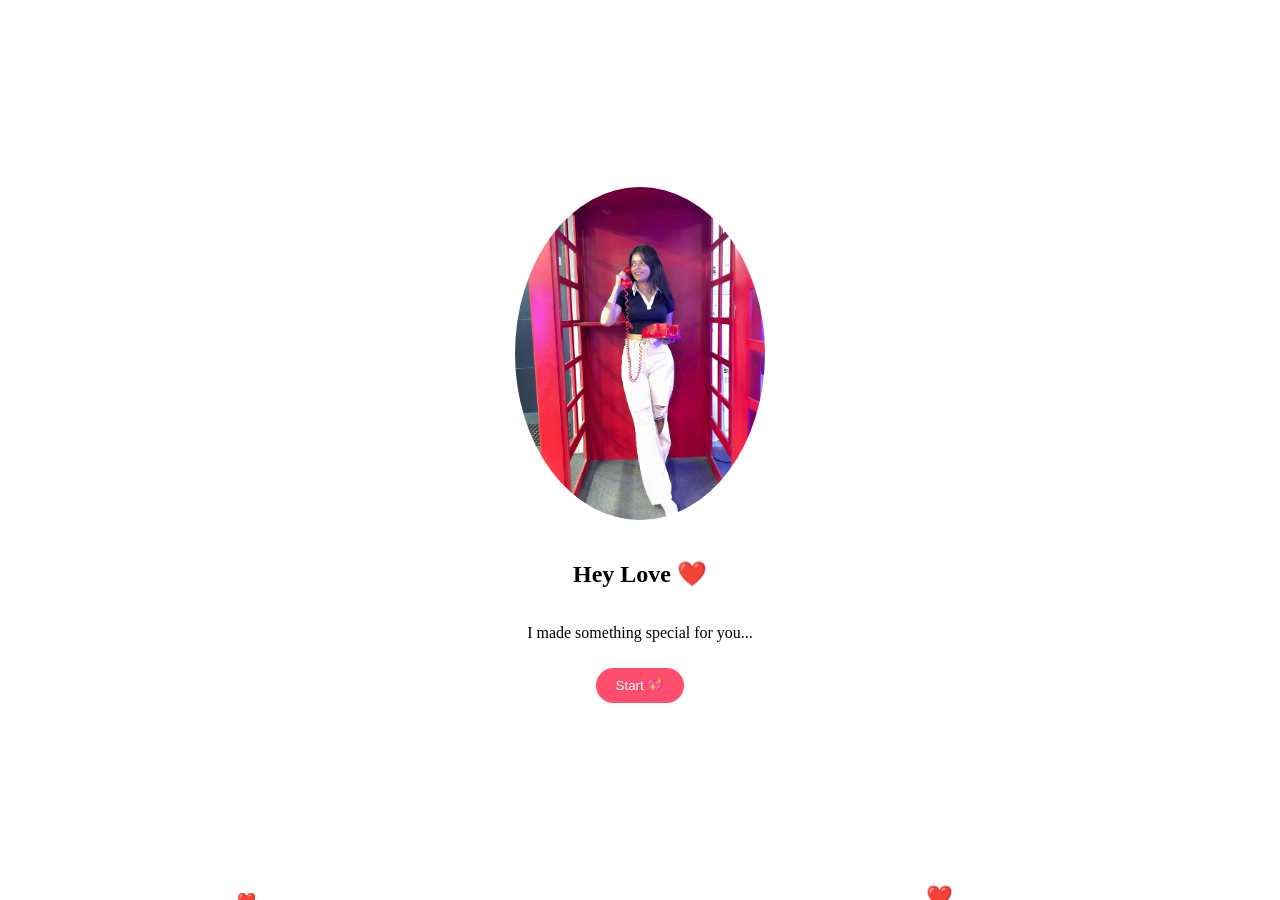
==== index.html @ 3c125be7 "Update index.html" ====
<!DOCTYPE html>
<html>
<head>
  <meta name="viewport" content="width=device-width, initial-scale=1.0">
  <title>Welcome ❤️</title>
  <link rel="stylesheet" href="css/style.css">
</head>

<body class="page1">

  <img src="assets/images/img1.jpg" class="hero-img">

  <h2>Hey Love ❤️</h2>
  <p>I made something special for you...</p>

  <button onclick="nextPage('page2.html')">Start 💖</button>

  <script src="js/main.js"></script>
</body>
</html>
---- css/style.css ----
body {
  margin: 0;
  font-family: cursive;
  text-align: center;
}

/* ================= PAGE 1 (FIXED MOBILE CENTER) ================= */
.page1 {
  display: flex;
  flex-direction: column;
  justify-content: center;
  align-items: center;
  height: 100vh;
  padding: 20px;
  box-sizing: border-box;
}

.hero-img {
  width: 70vw;
  max-width: 250px;
  border-radius: 50%;
  margin-bottom: 20px;
}

/* ================= PAGE 2 (IMAGE FIX) ================= */
.page2 {
  background: linear-gradient(135deg, #ffd1dc, #ffe4e1);
  min-height: 100vh;
  padding: 20px;
  box-sizing: border-box;
}

.gallery {
  display: flex;
  flex-direction: column;
  align-items: center;
  gap: 20px;
}

.card {
  width: 90%;
  max-width: 320px;
  background: rgba(255,255,255,0.7);
  padding: 10px;
  border-radius: 15px;
}

.card img {
  width: 100%;
  height: auto;
  max-height: 70vh;   /* IMPORTANT FIX */
  object-fit: cover;
  border-radius: 12px;
}

/* ================= PAGE 3 (DO NOT TOUCH - WORKING) ================= */
.page3 {
  background: linear-gradient(#ffd1dc, #ffe4e1);
  display: flex;
  flex-direction: column;
  align-items: center;
  justify-content: center;
  height: 100vh;
}

/* TITLE FIX */
.title {
  margin-bottom: 40px;
}

/* CAKE */
.cake {
  position: relative;
  width: 150px;
  height: 110px;
}

/* CAKE PARTS */
.slice {
  position: absolute;
  width: 50%;
  height: 80px;
  bottom: 0;
  background: #ff4d6d;
  transition: 0.5s;
}

.left {
  left: 0;
  border-radius: 10px 0 0 10px;
}

.right {
  right: 0;
  border-radius: 0 10px 10px 0;
}

/* TOP */
.top {
  position: absolute;
  top: 0;
  width: 100%;
  height: 30px;
  background: white;
  border-radius: 10px 10px 0 0;
}

/* CUT EFFECT */
.cake.cut .left {
  transform: translateX(-20px) rotate(-8deg);
}

.cake.cut .right {
  transform: translateX(20px) rotate(8deg);
}

/* CANDLES */
.candles {
  position: absolute;
  top: -20px;
  width: 100%;
  display: flex;
  justify-content: space-around;
}

.candle {
  width: 6px;
  height: 20px;
  background: #ff4d6d;
}

.flame {
  width: 8px;
  height: 10px;
  background: orange;
  border-radius: 50%;
  animation: flicker 0.3s infinite alternate;
}

@keyframes flicker {
  from { transform: scale(1); }
  to { transform: scale(1.2); }
}

/* ================= PAGE 4 (UNCHANGED) ================= */
.page4 {
  display: flex;
  justify-content: center;
  align-items: center;
  height: 100vh;
  background: linear-gradient(135deg, #ffe0ec, #ffd6e0);
  padding: 20px;
  box-sizing: border-box;
}

.letter {
  width: 90%;
  max-width: 320px;
  padding: 20px;
  background: rgba(255,255,255,0.9);
  border-radius: 20px;
}

/* ================= COMMON ================= */
button {
  padding: 10px 20px;
  margin: 10px;
  border: none;
  border-radius: 25px;
  background: #ff4d6d;
  color: white;
}

/* HEARTS */
.heart {
  position: fixed;
  bottom: -10px;
  animation: floatUp 6s linear;
}

@keyframes floatUp {
  to {
    transform: translateY(-110vh);
  }
}
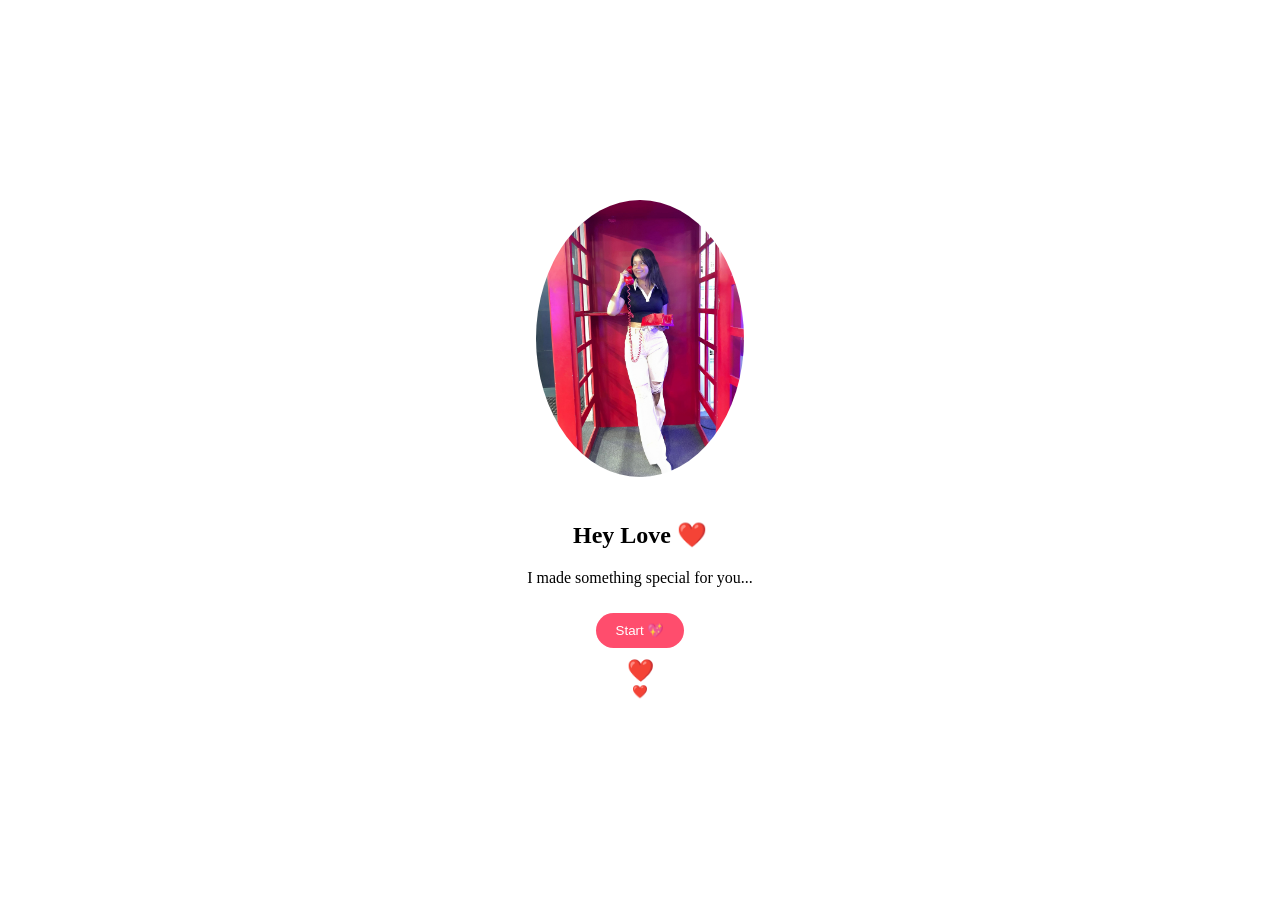
==== commit 8caacb9a: "Update index.html" ====
--- a/index.html
+++ b/index.html
@@ -3,17 +3,19 @@
 <head>
   <meta name="viewport" content="width=device-width, initial-scale=1.0">
   <title>Welcome ❤️</title>
-  <link rel="stylesheet" href="css/style.css">
+  <link rel="stylesheet" href="css/style.css?v=2">
 </head>
 
 <body class="page1">
 
-  <img src="assets/images/img1.jpg" class="hero-img">
+  <div class="container">
+    <img src="assets/images/img1.jpg" class="hero-img">
 
-  <h2>Hey Love ❤️</h2>
-  <p>I made something special for you...</p>
+    <h2>Hey Love ❤️</h2>
+    <p>I made something special for you...</p>
 
-  <button onclick="nextPage('page2.html')">Start 💖</button>
+    <button onclick="nextPage('page2.html')">Start 💖</button>
+  </div>
 
   <script src="js/main.js"></script>
 </body>
--- a/css/style.css
+++ b/css/style.css
@@ -1,10 +1,17 @@
-body {
+/* GLOBAL FIX (VERY IMPORTANT) */
+* {
+  box-sizing: border-box;
+}
+
+html, body {
+  width: 100%;
+  overflow-x: hidden;
   margin: 0;
   font-family: cursive;
   text-align: center;
 }
 
-/* ================= PAGE 1 (FIXED MOBILE CENTER) ================= */
+/* ================= PAGE 1 ================= */
 .page1 {
   display: flex;
   flex-direction: column;
@@ -12,34 +19,34 @@
   align-items: center;
   height: 100vh;
   padding: 20px;
-  box-sizing: border-box;
 }
 
 .hero-img {
-  width: 70vw;
-  max-width: 250px;
+  width: 80%;
+  max-width: 260px;
+  height: auto;
   border-radius: 50%;
   margin-bottom: 20px;
 }
 
-/* ================= PAGE 2 (IMAGE FIX) ================= */
+/* ================= PAGE 2 ================= */
 .page2 {
   background: linear-gradient(135deg, #ffd1dc, #ffe4e1);
   min-height: 100vh;
   padding: 20px;
-  box-sizing: border-box;
 }
 
 .gallery {
+  width: 100%;
+  max-width: 400px;
+  margin: auto;
   display: flex;
   flex-direction: column;
-  align-items: center;
   gap: 20px;
 }
 
 .card {
-  width: 90%;
-  max-width: 320px;
+  width: 100%;
   background: rgba(255,255,255,0.7);
   padding: 10px;
   border-radius: 15px;
@@ -48,120 +55,16 @@
 .card img {
   width: 100%;
   height: auto;
-  max-height: 70vh;   /* IMPORTANT FIX */
+  max-height: 60vh;
   object-fit: cover;
   border-radius: 12px;
+  display: block;
 }
 
-/* ================= PAGE 3 (DO NOT TOUCH - WORKING) ================= */
-.page3 {
-  background: linear-gradient(#ffd1dc, #ffe4e1);
-  display: flex;
-  flex-direction: column;
-  align-items: center;
-  justify-content: center;
-  height: 100vh;
-}
+/* ================= KEEP YOUR PAGE 3 & 4 BELOW (UNCHANGED) ================= */
+/* DO NOT MODIFY YOUR EXISTING PAGE 3 & PAGE 4 CSS */
 
-/* TITLE FIX */
-.title {
-  margin-bottom: 40px;
-}
-
-/* CAKE */
-.cake {
-  position: relative;
-  width: 150px;
-  height: 110px;
-}
-
-/* CAKE PARTS */
-.slice {
-  position: absolute;
-  width: 50%;
-  height: 80px;
-  bottom: 0;
-  background: #ff4d6d;
-  transition: 0.5s;
-}
-
-.left {
-  left: 0;
-  border-radius: 10px 0 0 10px;
-}
-
-.right {
-  right: 0;
-  border-radius: 0 10px 10px 0;
-}
-
-/* TOP */
-.top {
-  position: absolute;
-  top: 0;
-  width: 100%;
-  height: 30px;
-  background: white;
-  border-radius: 10px 10px 0 0;
-}
-
-/* CUT EFFECT */
-.cake.cut .left {
-  transform: translateX(-20px) rotate(-8deg);
-}
-
-.cake.cut .right {
-  transform: translateX(20px) rotate(8deg);
-}
-
-/* CANDLES */
-.candles {
-  position: absolute;
-  top: -20px;
-  width: 100%;
-  display: flex;
-  justify-content: space-around;
-}
-
-.candle {
-  width: 6px;
-  height: 20px;
-  background: #ff4d6d;
-}
-
-.flame {
-  width: 8px;
-  height: 10px;
-  background: orange;
-  border-radius: 50%;
-  animation: flicker 0.3s infinite alternate;
-}
-
-@keyframes flicker {
-  from { transform: scale(1); }
-  to { transform: scale(1.2); }
-}
-
-/* ================= PAGE 4 (UNCHANGED) ================= */
-.page4 {
-  display: flex;
-  justify-content: center;
-  align-items: center;
-  height: 100vh;
-  background: linear-gradient(135deg, #ffe0ec, #ffd6e0);
-  padding: 20px;
-  box-sizing: border-box;
-}
-
-.letter {
-  width: 90%;
-  max-width: 320px;
-  padding: 20px;
-  background: rgba(255,255,255,0.9);
-  border-radius: 20px;
-}
-
-/* ================= COMMON ================= */
+/* BUTTON */
 button {
   padding: 10px 20px;
   margin: 10px;
@@ -171,15 +74,13 @@
   color: white;
 }
 
-/* HEARTS */
-.heart {
-  position: fixed;
-  bottom: -10px;
-  animation: floatUp 6s linear;
-}
+/* MOBILE TWEAK */
+@media (max-width: 600px) {
+  h2 {
+    font-size: 20px;
+  }
 
-@keyframes floatUp {
-  to {
-    transform: translateY(-110vh);
+  button {
+    width: 80%;
   }
 }
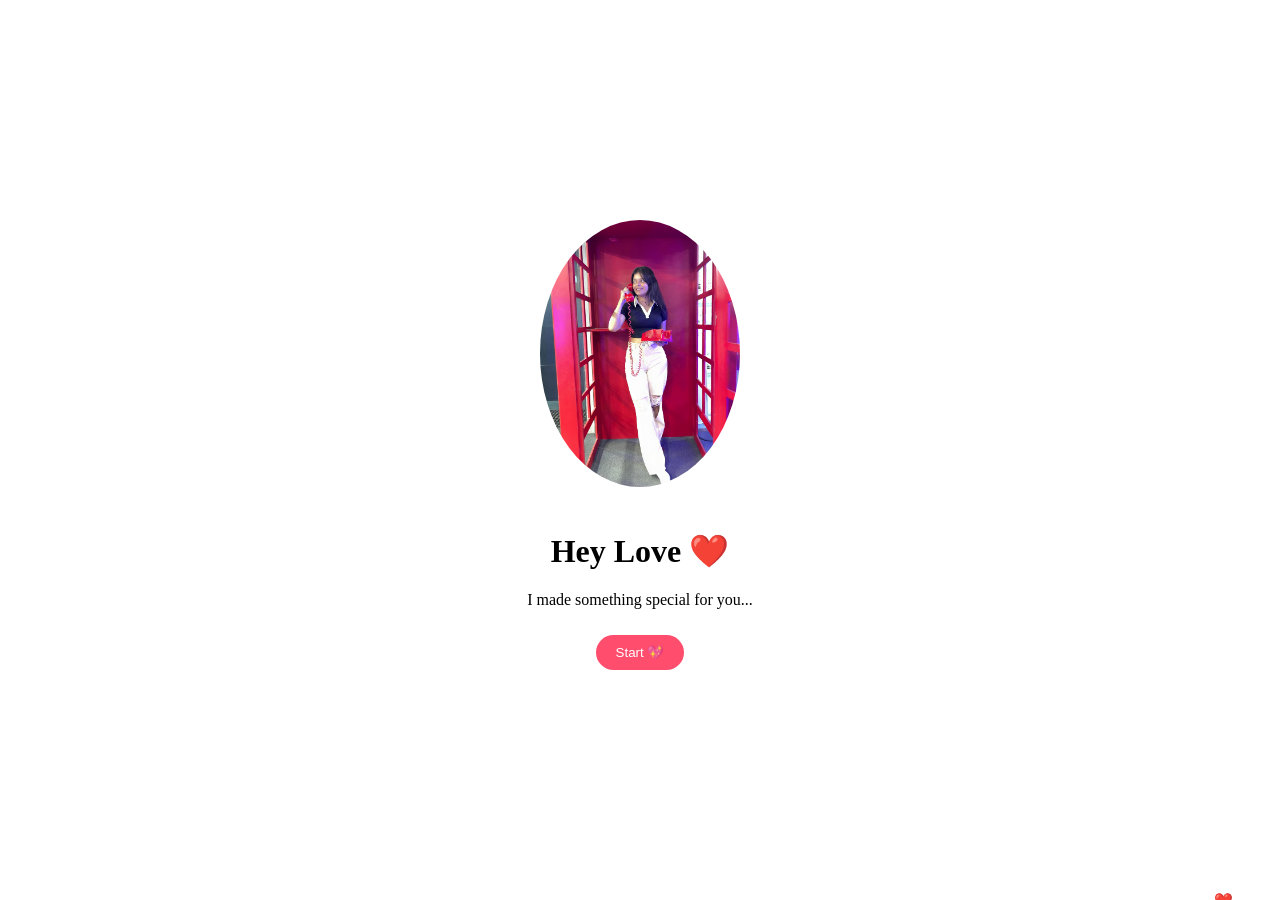
==== commit 91d68ccf: "Update index.html" ====
--- a/index.html
+++ b/index.html
@@ -1,22 +1,22 @@
 <!DOCTYPE html>
 <html>
 <head>
-  <meta name="viewport" content="width=device-width, initial-scale=1.0">
-  <title>Welcome ❤️</title>
-  <link rel="stylesheet" href="css/style.css?v=2">
+<meta name="viewport" content="width=device-width, initial-scale=1.0">
+<title>Hey Love ❤️</title>
+<link rel="stylesheet" href="css/style.css">
 </head>
 
 <body class="page1">
 
-  <div class="container">
-    <img src="assets/images/img1.jpg" class="hero-img">
+<div class="center">
+  <img src="assets/images/img1.jpg" class="hero-img">
 
-    <h2>Hey Love ❤️</h2>
-    <p>I made something special for you...</p>
+  <h1>Hey Love ❤️</h1>
+  <p>I made something special for you...</p>
 
-    <button onclick="nextPage('page2.html')">Start 💖</button>
-  </div>
+  <button onclick="nextPage('page2.html')">Start 💖</button>
+</div>
 
-  <script src="js/main.js"></script>
+<script src="js/main.js"></script>
 </body>
 </html>
--- a/css/style.css
+++ b/css/style.css
@@ -1,12 +1,12 @@
-/* GLOBAL FIX (VERY IMPORTANT) */
+/* GLOBAL FIX */
 * {
   box-sizing: border-box;
 }
 
 html, body {
+  margin: 0;
   width: 100%;
   overflow-x: hidden;
-  margin: 0;
   font-family: cursive;
   text-align: center;
 }
@@ -14,16 +14,20 @@
 /* ================= PAGE 1 ================= */
 .page1 {
   display: flex;
-  flex-direction: column;
   justify-content: center;
   align-items: center;
   height: 100vh;
   padding: 20px;
 }
 
+.container {
+  width: 100%;
+  max-width: 350px;
+}
+
 .hero-img {
   width: 80%;
-  max-width: 260px;
+  max-width: 250px;
   height: auto;
   border-radius: 50%;
   margin-bottom: 20px;
@@ -47,7 +51,7 @@
 
 .card {
   width: 100%;
-  background: rgba(255,255,255,0.7);
+  background: rgba(255,255,255,0.8);
   padding: 10px;
   border-radius: 15px;
 }
@@ -61,8 +65,38 @@
   display: block;
 }
 
-/* ================= KEEP YOUR PAGE 3 & 4 BELOW (UNCHANGED) ================= */
-/* DO NOT MODIFY YOUR EXISTING PAGE 3 & PAGE 4 CSS */
+.card p {
+  margin-top: 10px;
+  font-size: 14px;
+}
+
+/* ================= PAGE 3 (UNCHANGED) ================= */
+.page3 {
+  background: linear-gradient(#ffd1dc, #ffe4e1);
+  display: flex;
+  flex-direction: column;
+  align-items: center;
+  justify-content: center;
+  height: 100vh;
+}
+
+/* ================= PAGE 4 (UNCHANGED) ================= */
+.page4 {
+  display: flex;
+  justify-content: center;
+  align-items: center;
+  height: 100vh;
+  background: linear-gradient(135deg, #ffe0ec, #ffd6e0);
+  padding: 20px;
+}
+
+.letter {
+  width: 90%;
+  max-width: 320px;
+  padding: 20px;
+  background: rgba(255,255,255,0.9);
+  border-radius: 20px;
+}
 
 /* BUTTON */
 button {
@@ -72,6 +106,19 @@
   border-radius: 25px;
   background: #ff4d6d;
   color: white;
+}
+
+/* HEARTS */
+.heart {
+  position: fixed;
+  bottom: -10px;
+  animation: floatUp 6s linear;
+}
+
+@keyframes floatUp {
+  to {
+    transform: translateY(-110vh);
+  }
 }
 
 /* MOBILE TWEAK */
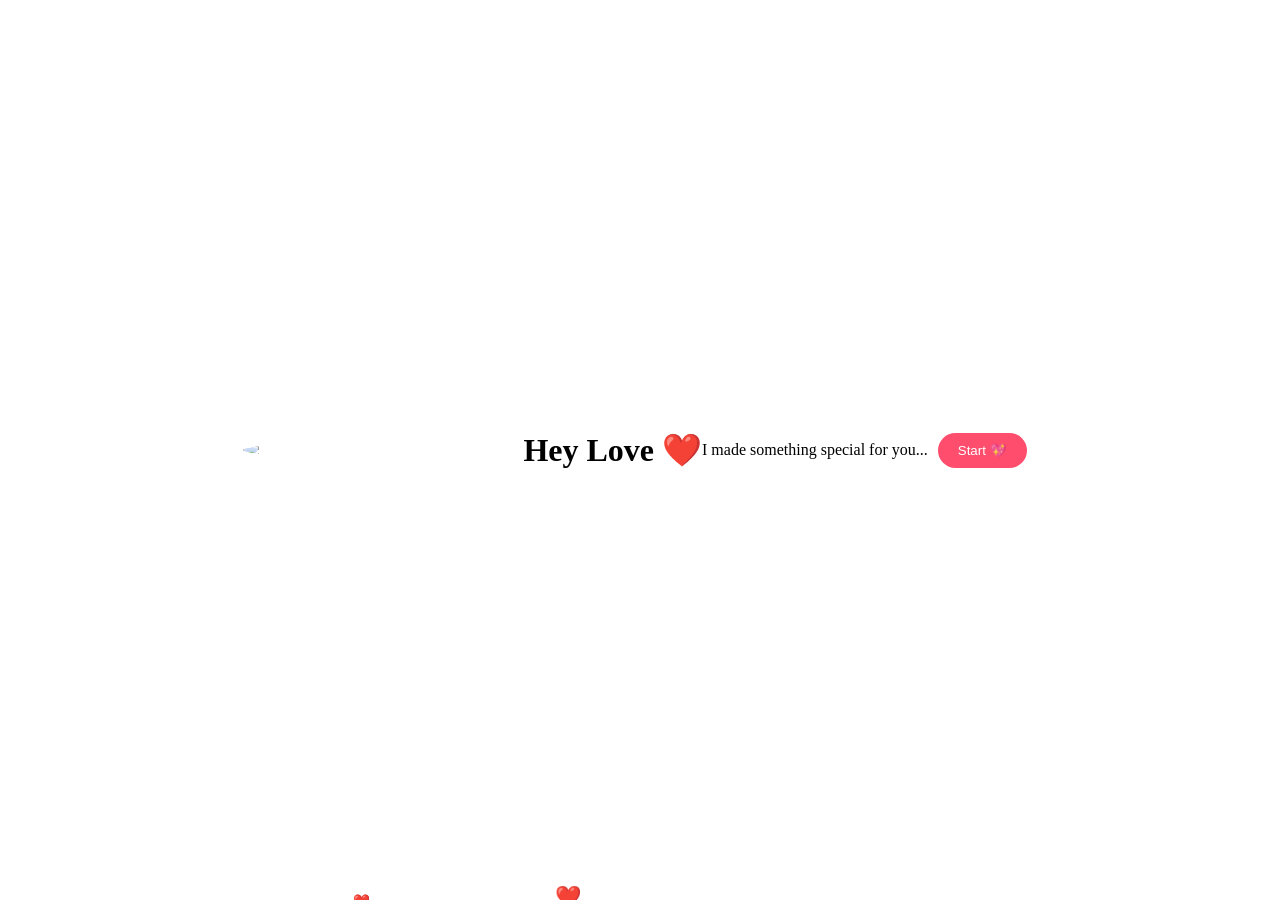
==== commit e7972a75: "Update index.html" ====
--- a/index.html
+++ b/index.html
@@ -2,20 +2,18 @@
 <html>
 <head>
 <meta name="viewport" content="width=device-width, initial-scale=1.0">
-<title>Hey Love ❤️</title>
+<title>Start ❤️</title>
 <link rel="stylesheet" href="css/style.css">
 </head>
 
 <body class="page1">
 
-<div class="center">
-  <img src="assets/images/img1.jpg" class="hero-img">
+<img src="assets/her.png" class="hero-img">
 
-  <h1>Hey Love ❤️</h1>
-  <p>I made something special for you...</p>
+<h1>Hey Love ❤️</h1>
+<p>I made something special for you...</p>
 
-  <button onclick="nextPage('page2.html')">Start 💖</button>
-</div>
+<button onclick="nextPage('page2.html')">Start 💖</button>
 
 <script src="js/main.js"></script>
 </body>
--- a/css/style.css
+++ b/css/style.css
@@ -1,76 +1,54 @@
-/* GLOBAL FIX */
-* {
-  box-sizing: border-box;
+body {
+  margin: 0;
+  font-family: cursive;
+  text-align: center;
+  overflow-x: hidden;
 }
 
-html, body {
-  margin: 0;
-  width: 100%;
-  overflow-x: hidden;
-  font-family: cursive;
-  text-align: center;
+/* CENTER */
+.center {
+  padding: 20px;
 }
 
-/* ================= PAGE 1 ================= */
+/* PAGE 1 */
 .page1 {
   display: flex;
   justify-content: center;
   align-items: center;
   height: 100vh;
-  padding: 20px;
 }
 
-.container {
-  width: 100%;
-  max-width: 350px;
+/* IMAGE */
+.hero-img {
+  width: 80%;
+  max-width: 280px;
+  border-radius: 50%;
 }
 
-.hero-img {
-  width: 80%;
-  max-width: 250px;
-  height: auto;
-  border-radius: 50%;
-  margin-bottom: 20px;
-}
-
-/* ================= PAGE 2 ================= */
+/* PAGE 2 */
 .page2 {
-  background: linear-gradient(135deg, #ffd1dc, #ffe4e1);
-  min-height: 100vh;
-  padding: 20px;
+  background: linear-gradient(#ffd1dc, #ffe4e1);
 }
 
 .gallery {
-  width: 100%;
-  max-width: 400px;
-  margin: auto;
   display: flex;
   flex-direction: column;
-  gap: 20px;
+  align-items: center;
+  padding: 15px;
 }
 
 .card {
-  width: 100%;
-  background: rgba(255,255,255,0.8);
-  padding: 10px;
-  border-radius: 15px;
+  width: 90%;
+  max-width: 300px;
+  margin: 10px;
 }
 
 .card img {
   width: 100%;
-  height: auto;
-  max-height: 60vh;
-  object-fit: cover;
-  border-radius: 12px;
-  display: block;
+  border-radius: 15px;
 }
 
-.card p {
-  margin-top: 10px;
-  font-size: 14px;
-}
-
-/* ================= PAGE 3 (UNCHANGED) ================= */
+/* PAGE 3 */
 .page3 {
   background: linear-gradient(#ffd1dc, #ffe4e1);
   display: flex;
@@ -80,19 +58,96 @@
   height: 100vh;
 }
 
-/* ================= PAGE 4 (UNCHANGED) ================= */
+.title {
+  margin-bottom: 40px;
+}
+
+/* CAKE */
+.cake {
+  position: relative;
+  width: 150px;
+  height: 110px;
+}
+
+/* CAKE PARTS */
+.slice {
+  position: absolute;
+  width: 50%;
+  height: 80px;
+  bottom: 0;
+  background: #ff4d6d;
+  transition: 0.5s;
+}
+
+.left {
+  left: 0;
+  border-radius: 10px 0 0 10px;
+}
+
+.right {
+  right: 0;
+  border-radius: 0 10px 10px 0;
+}
+
+/* TOP */
+.top {
+  position: absolute;
+  top: 0;
+  width: 100%;
+  height: 30px;
+  background: white;
+  border-radius: 10px 10px 0 0;
+}
+
+/* CUT EFFECT */
+.cake.cut .left {
+  transform: translateX(-20px) rotate(-8deg);
+}
+
+.cake.cut .right {
+  transform: translateX(20px) rotate(8deg);
+}
+
+/* CANDLES */
+.candles {
+  position: absolute;
+  top: -20px;
+  width: 100%;
+  display: flex;
+  justify-content: space-around;
+}
+
+.candle {
+  width: 6px;
+  height: 20px;
+  background: #ff4d6d;
+}
+
+.flame {
+  width: 8px;
+  height: 10px;
+  background: orange;
+  border-radius: 50%;
+  animation: flicker 0.3s infinite alternate;
+}
+
+@keyframes flicker {
+  from { transform: scale(1); }
+  to { transform: scale(1.2); }
+}
+
+/* PAGE 4 */
 .page4 {
   display: flex;
   justify-content: center;
   align-items: center;
   height: 100vh;
-  background: linear-gradient(135deg, #ffe0ec, #ffd6e0);
-  padding: 20px;
+  background: linear-gradient(#ffe0ec, #ffd6e0);
 }
 
 .letter {
-  width: 90%;
-  max-width: 320px;
+  width: 85%;
+  max-width: 300px;
   padding: 20px;
   background: rgba(255,255,255,0.9);
   border-radius: 20px;
@@ -116,18 +171,5 @@
 }
 
 @keyframes floatUp {
-  to {
-    transform: translateY(-110vh);
-  }
+  to { transform: translateY(-110vh); }
 }
-
-/* MOBILE TWEAK */
-@media (max-width: 600px) {
-  h2 {
-    font-size: 20px;
-  }
-
-  button {
-    width: 80%;
-  }
-}
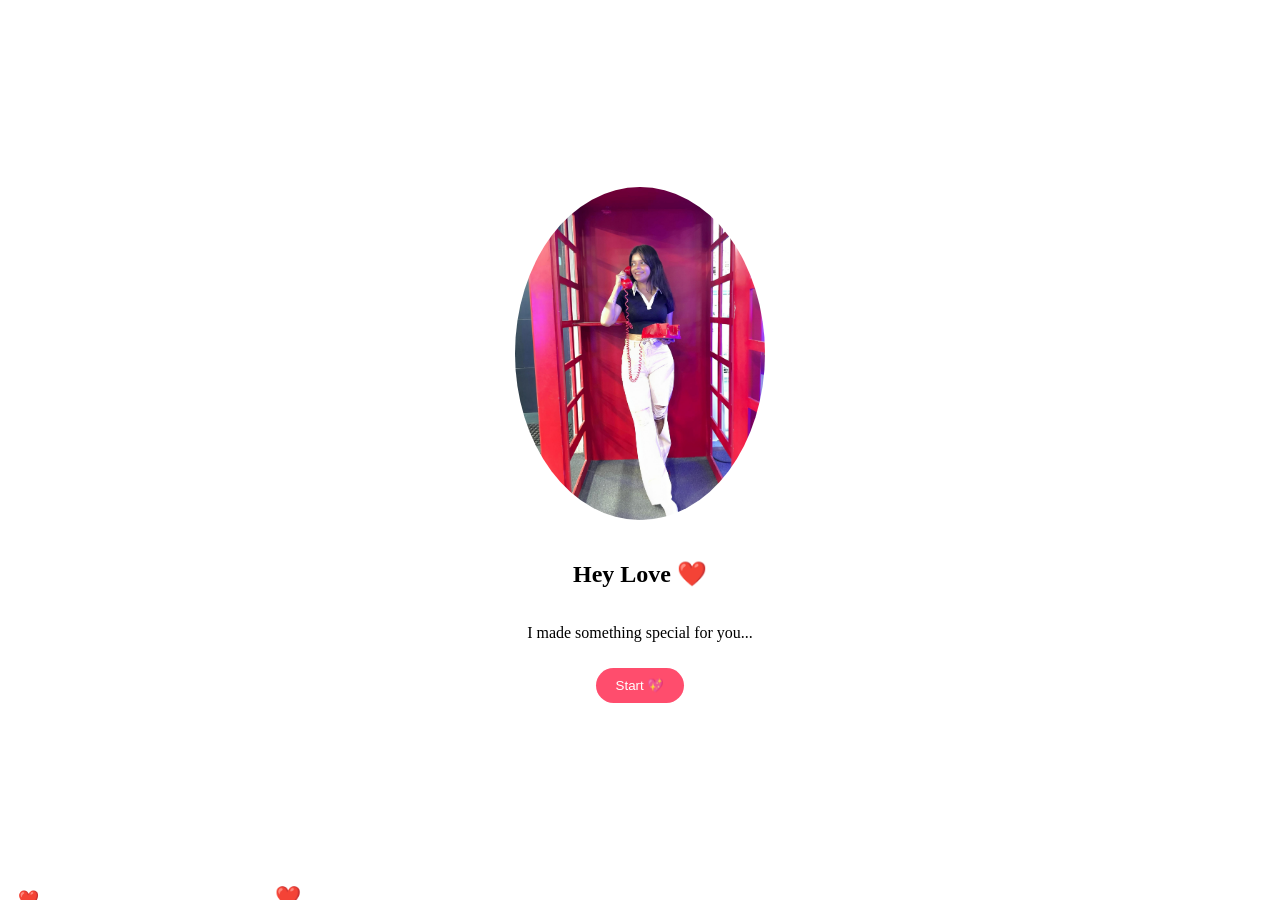
==== commit 3b71b341: "Update index.html" ====
--- a/index.html
+++ b/index.html
@@ -1,20 +1,20 @@
 <!DOCTYPE html>
 <html>
 <head>
-<meta name="viewport" content="width=device-width, initial-scale=1.0">
-<title>Start ❤️</title>
-<link rel="stylesheet" href="css/style.css">
+  <meta name="viewport" content="width=device-width, initial-scale=1.0">
+  <title>Welcome ❤️</title>
+  <link rel="stylesheet" href="css/style.css">
 </head>
 
 <body class="page1">
 
-<img src="assets/her.png" class="hero-img">
+  <img src="assets/images/img1.jpg" class="hero-img">
 
-<h1>Hey Love ❤️</h1>
-<p>I made something special for you...</p>
+  <h2>Hey Love ❤️</h2>
+  <p>I made something special for you...</p>
 
-<button onclick="nextPage('page2.html')">Start 💖</button>
+  <button onclick="nextPage('page2.html')">Start 💖</button>
 
-<script src="js/main.js"></script>
+  <script src="js/main.js"></script>
 </body>
 </html>
--- a/css/style.css
+++ b/css/style.css
@@ -2,53 +2,58 @@
   margin: 0;
   font-family: cursive;
   text-align: center;
-  overflow-x: hidden;
 }
 
-/* CENTER */
-.center {
-  padding: 20px;
-}
-
-/* PAGE 1 */
+/* ================= PAGE 1 (FIXED MOBILE CENTER) ================= */
 .page1 {
   display: flex;
+  flex-direction: column;
   justify-content: center;
   align-items: center;
   height: 100vh;
+  padding: 20px;
+  box-sizing: border-box;
 }
 
-/* IMAGE */
 .hero-img {
-  width: 80%;
-  max-width: 280px;
+  width: 70vw;
+  max-width: 250px;
   border-radius: 50%;
+  margin-bottom: 20px;
 }
 
-/* PAGE 2 */
+/* ================= PAGE 2 (IMAGE FIX) ================= */
 .page2 {
-  background: linear-gradient(#ffd1dc, #ffe4e1);
+  background: linear-gradient(135deg, #ffd1dc, #ffe4e1);
+  min-height: 100vh;
+  padding: 20px;
+  box-sizing: border-box;
 }
 
 .gallery {
   display: flex;
   flex-direction: column;
   align-items: center;
-  padding: 15px;
+  gap: 20px;
 }
 
 .card {
   width: 90%;
-  max-width: 300px;
-  margin: 10px;
+  max-width: 320px;
+  background: rgba(255,255,255,0.7);
+  padding: 10px;
+  border-radius: 15px;
 }
 
 .card img {
   width: 100%;
-  border-radius: 15px;
+  height: auto;
+  max-height: 70vh;   /* IMPORTANT FIX */
+  object-fit: cover;
+  border-radius: 12px;
 }
 
-/* PAGE 3 */
+/* ================= PAGE 3 (DO NOT TOUCH - WORKING) ================= */
 .page3 {
   background: linear-gradient(#ffd1dc, #ffe4e1);
   display: flex;
@@ -58,6 +63,7 @@
   height: 100vh;
 }
 
+/* TITLE FIX */
 .title {
   margin-bottom: 40px;
 }
@@ -136,24 +142,26 @@
   to { transform: scale(1.2); }
 }
 
-/* PAGE 4 */
+/* ================= PAGE 4 (UNCHANGED) ================= */
 .page4 {
   display: flex;
   justify-content: center;
   align-items: center;
   height: 100vh;
-  background: linear-gradient(#ffe0ec, #ffd6e0);
+  background: linear-gradient(135deg, #ffe0ec, #ffd6e0);
+  padding: 20px;
+  box-sizing: border-box;
 }
 
 .letter {
-  width: 85%;
-  max-width: 300px;
+  width: 90%;
+  max-width: 320px;
   padding: 20px;
   background: rgba(255,255,255,0.9);
   border-radius: 20px;
 }
 
-/* BUTTON */
+/* ================= COMMON ================= */
 button {
   padding: 10px 20px;
   margin: 10px;
@@ -171,5 +179,7 @@
 }
 
 @keyframes floatUp {
-  to { transform: translateY(-110vh); }
+  to {
+    transform: translateY(-110vh);
+  }
 }
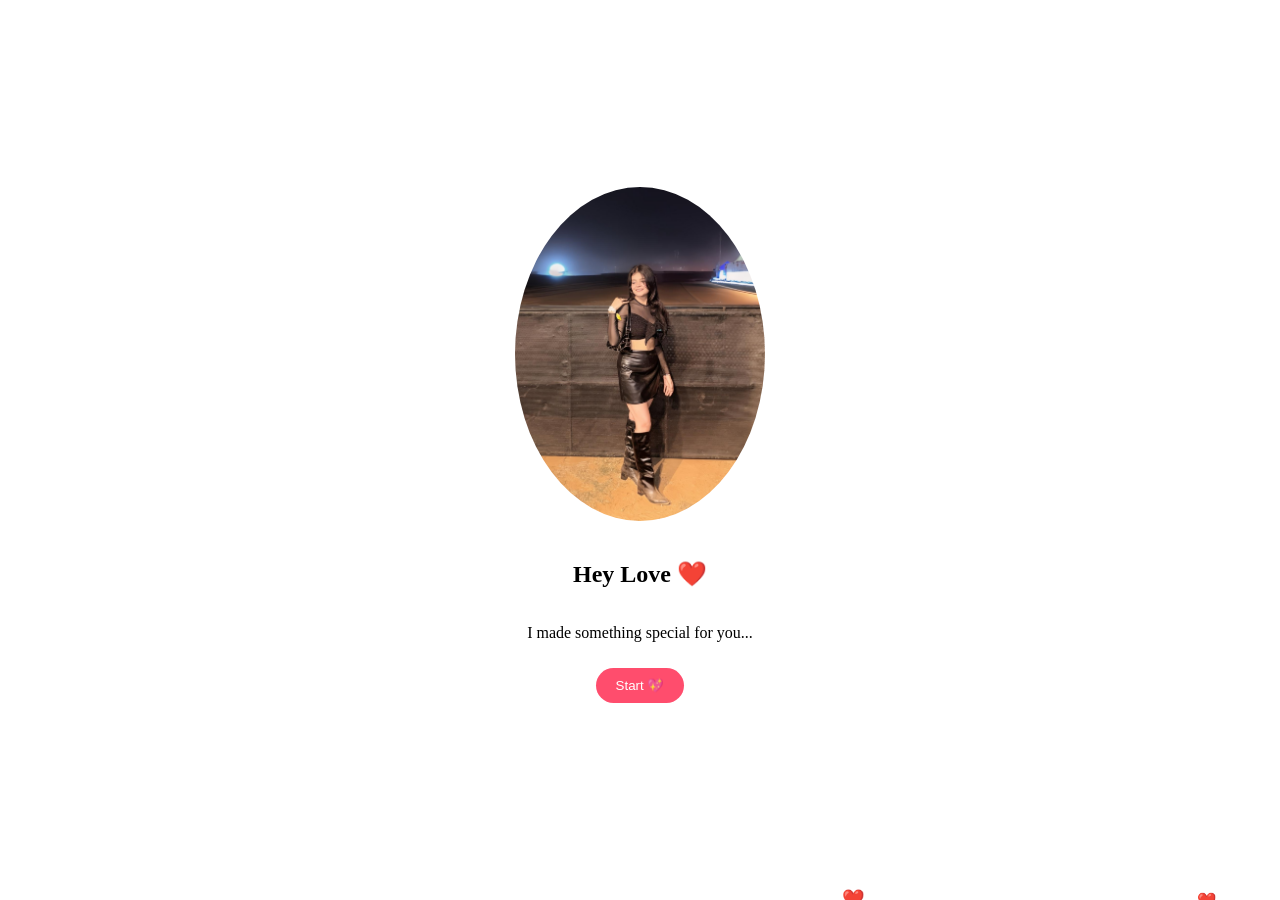
==== commit 9679380d: "Update index.html" ====
--- a/index.html
+++ b/index.html
@@ -8,7 +8,7 @@
 
 <body class="page1">
 
-  <img src="assets/images/img1.jpg" class="hero-img">
+  <img src="assets/images/her.png" class="hero-img">
 
   <h2>Hey Love ❤️</h2>
   <p>I made something special for you...</p>
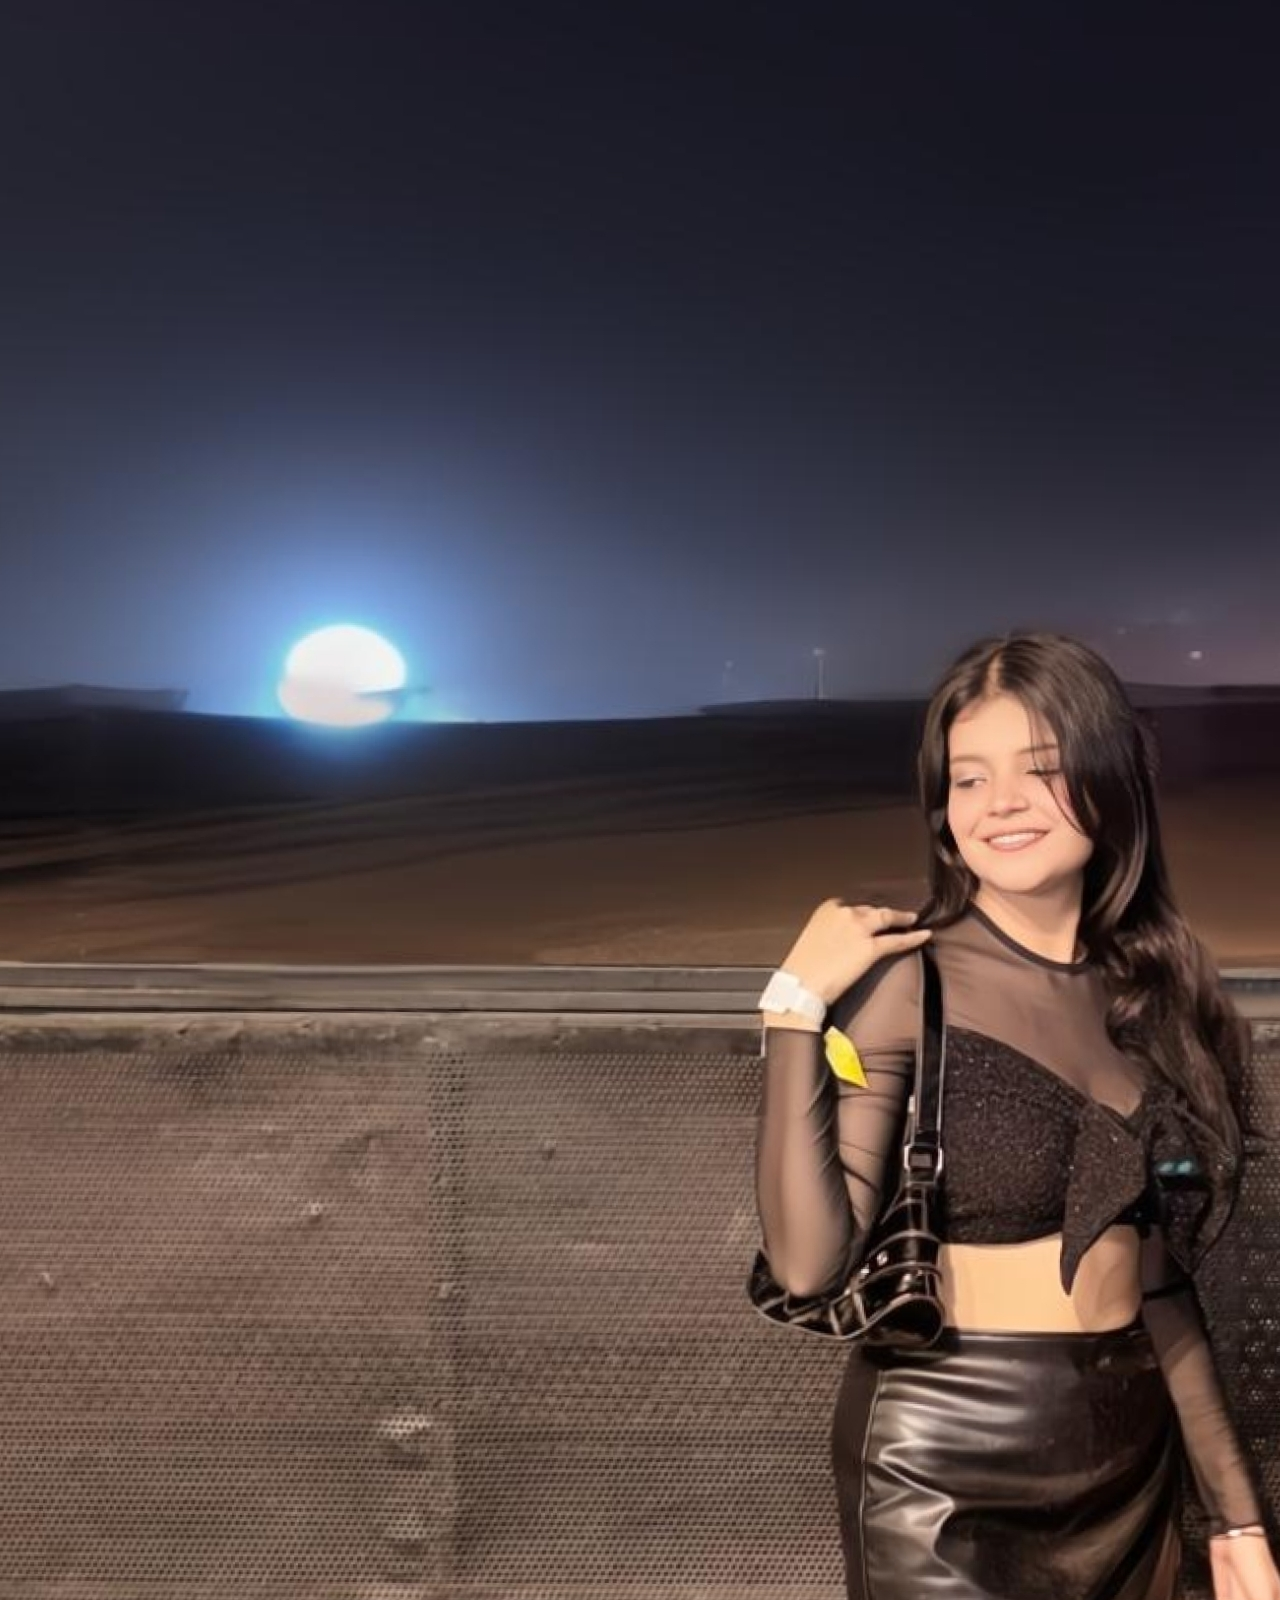
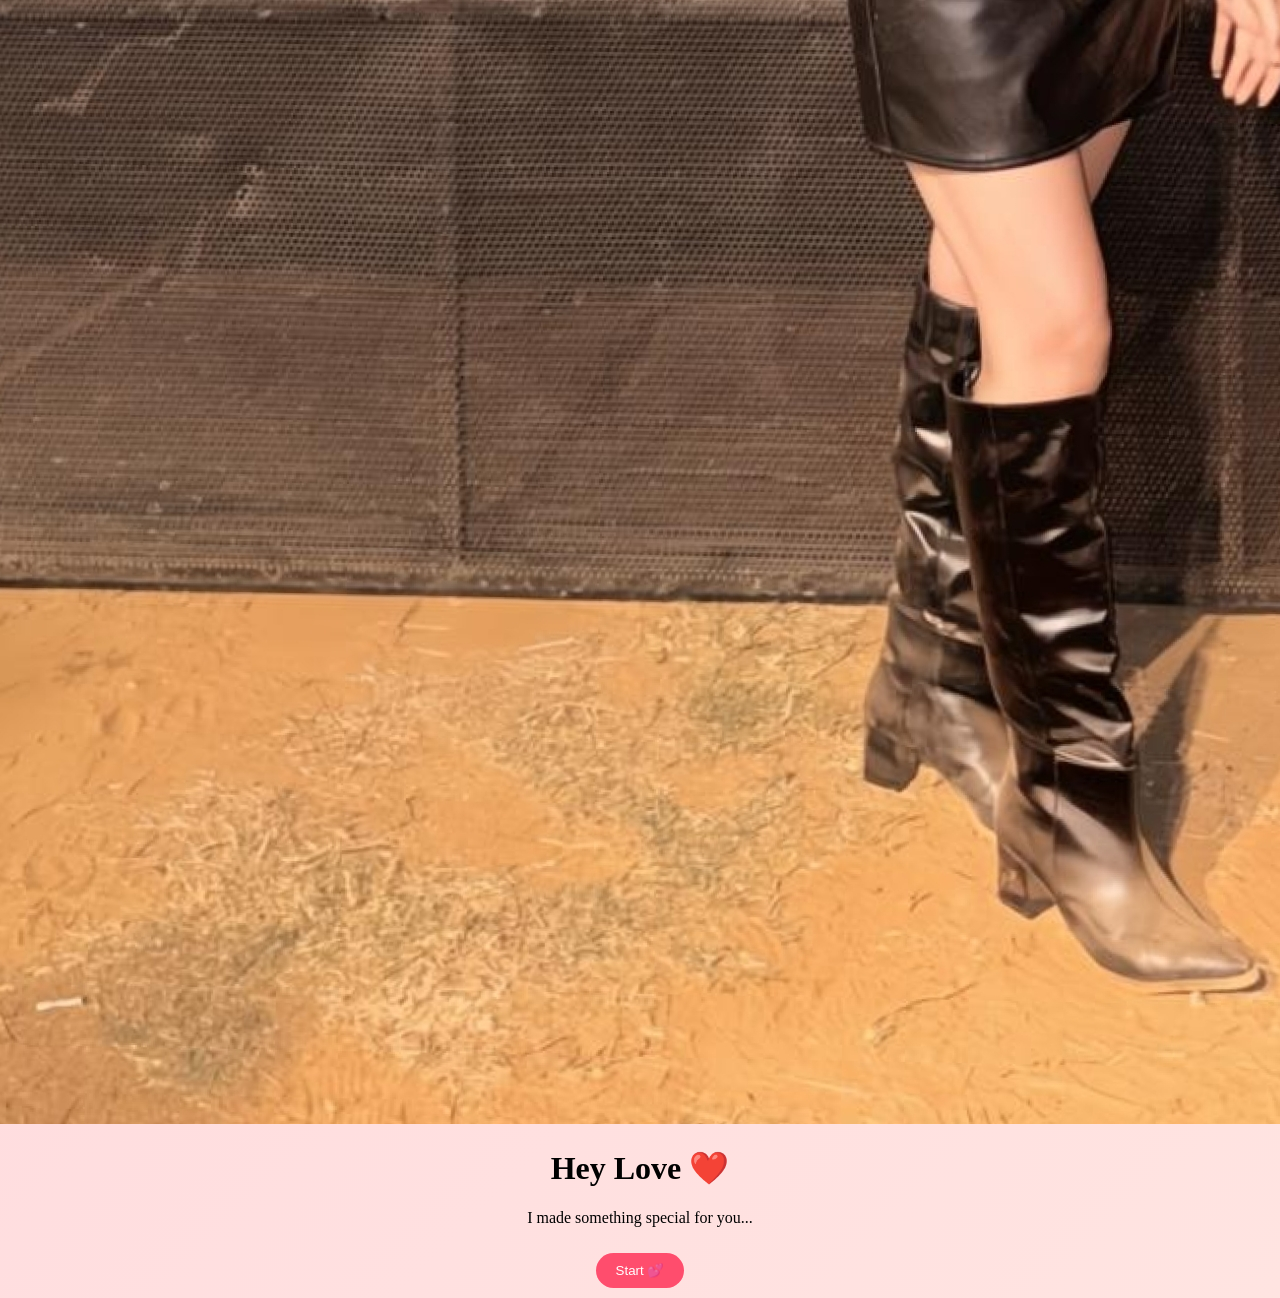
==== commit e61f5351: "Update index.html" ====
--- a/index.html
+++ b/index.html
@@ -1,20 +1,26 @@
 <!DOCTYPE html>
 <html>
 <head>
-  <meta name="viewport" content="width=device-width, initial-scale=1.0">
-  <title>Welcome ❤️</title>
-  <link rel="stylesheet" href="css/style.css">
+<meta name="viewport" content="width=device-width, initial-scale=1.0">
+<title>For You ❤️</title>
+<link rel="stylesheet" href="css/style.css">
 </head>
 
 <body class="page1">
 
+<div class="center">
   <img src="assets/images/her.png" class="hero-img">
+  <h1 class="glow">Hey Love ❤️</h1>
+  <p>I made something special for you...</p>
+  <button onclick="startMusic('page2.html')">Start 💕</button>
+</div>
 
-  <h2>Hey Love ❤️</h2>
-  <p>I made something special for you...</p>
+<audio id="music" loop>
+  <source src="assets/music/page1.mp3">
+</audio>
 
-  <button onclick="nextPage('page2.html')">Start 💖</button>
+<script src="js/main.js"></script>
+<script>createHearts();</script>
 
-  <script src="js/main.js"></script>
 </body>
 </html>
--- a/css/style.css
+++ b/css/style.css
@@ -2,116 +2,58 @@
   margin: 0;
   font-family: cursive;
   text-align: center;
+  background: linear-gradient(135deg, #ffd1dc, #ffe4e1);
 }
 
-/* ================= PAGE 1 (FIXED MOBILE CENTER) ================= */
-.page1 {
+/* PAGE 3 */
+.page3 {
   display: flex;
   flex-direction: column;
-  justify-content: center;
   align-items: center;
+  justify-content: center;   /* center vertically */
   height: 100vh;
   padding: 20px;
   box-sizing: border-box;
 }
 
-.hero-img {
-  width: 70vw;
-  max-width: 250px;
-  border-radius: 50%;
-  margin-bottom: 20px;
-}
-
-/* ================= PAGE 2 (IMAGE FIX) ================= */
-.page2 {
-  background: linear-gradient(135deg, #ffd1dc, #ffe4e1);
-  min-height: 100vh;
-  padding: 20px;
-  box-sizing: border-box;
-}
-
-.gallery {
-  display: flex;
-  flex-direction: column;
-  align-items: center;
-  gap: 20px;
-}
-
-.card {
-  width: 90%;
-  max-width: 320px;
-  background: rgba(255,255,255,0.7);
-  padding: 10px;
-  border-radius: 15px;
-}
-
-.card img {
-  width: 100%;
-  height: auto;
-  max-height: 70vh;   /* IMPORTANT FIX */
-  object-fit: cover;
-  border-radius: 12px;
-}
-
-/* ================= PAGE 3 (DO NOT TOUCH - WORKING) ================= */
-.page3 {
-  background: linear-gradient(#ffd1dc, #ffe4e1);
-  display: flex;
-  flex-direction: column;
-  align-items: center;
-  justify-content: center;
-  height: 100vh;
-}
-
-/* TITLE FIX */
+/* TITLE */
 .title {
-  margin-bottom: 40px;
+  font-size: 5vw;
+  max-font-size: 22px;
 }
 
 /* CAKE */
+.cake-container {
+  display: flex;
+  justify-content: center;
+  width: 100%;
+}
+
 .cake {
   position: relative;
   width: 150px;
-  height: 110px;
+  height: 100px;
 }
 
-/* CAKE PARTS */
-.slice {
+/* BASE */
+.cake::before {
+  content: "";
   position: absolute;
-  width: 50%;
-  height: 80px;
   bottom: 0;
+  width: 100%;
+  height: 70px;
   background: #ff4d6d;
-  transition: 0.5s;
+  border-radius: 10px;
 }
 
-.left {
-  left: 0;
-  border-radius: 10px 0 0 10px;
-}
-
-.right {
-  right: 0;
-  border-radius: 0 10px 10px 0;
-}
-
-/* TOP */
-.top {
+/* ICING */
+.icing {
   position: absolute;
   top: 0;
   width: 100%;
-  height: 30px;
+  height: 25px;
   background: white;
   border-radius: 10px 10px 0 0;
-}
-
-/* CUT EFFECT */
-.cake.cut .left {
-  transform: translateX(-20px) rotate(-8deg);
-}
-
-.cake.cut .right {
-  transform: translateX(20px) rotate(8deg);
 }
 
 /* CANDLES */
@@ -129,6 +71,7 @@
   background: #ff4d6d;
 }
 
+/* FLAME */
 .flame {
   width: 8px;
   height: 10px;
@@ -142,44 +85,18 @@
   to { transform: scale(1.2); }
 }
 
-/* ================= PAGE 4 (UNCHANGED) ================= */
-.page4 {
-  display: flex;
-  justify-content: center;
-  align-items: center;
-  height: 100vh;
-  background: linear-gradient(135deg, #ffe0ec, #ffd6e0);
-  padding: 20px;
-  box-sizing: border-box;
+/* CUT EFFECT */
+.cake.cut {
+  transform: scale(0.9);
+  opacity: 0.7;
 }
 
-.letter {
-  width: 90%;
-  max-width: 320px;
-  padding: 20px;
-  background: rgba(255,255,255,0.9);
-  border-radius: 20px;
-}
-
-/* ================= COMMON ================= */
+/* BUTTON */
 button {
+  margin: 10px;
   padding: 10px 20px;
-  margin: 10px;
+  border-radius: 25px;
   border: none;
-  border-radius: 25px;
   background: #ff4d6d;
   color: white;
 }
-
-/* HEARTS */
-.heart {
-  position: fixed;
-  bottom: -10px;
-  animation: floatUp 6s linear;
-}
-
-@keyframes floatUp {
-  to {
-    transform: translateY(-110vh);
-  }
-}
